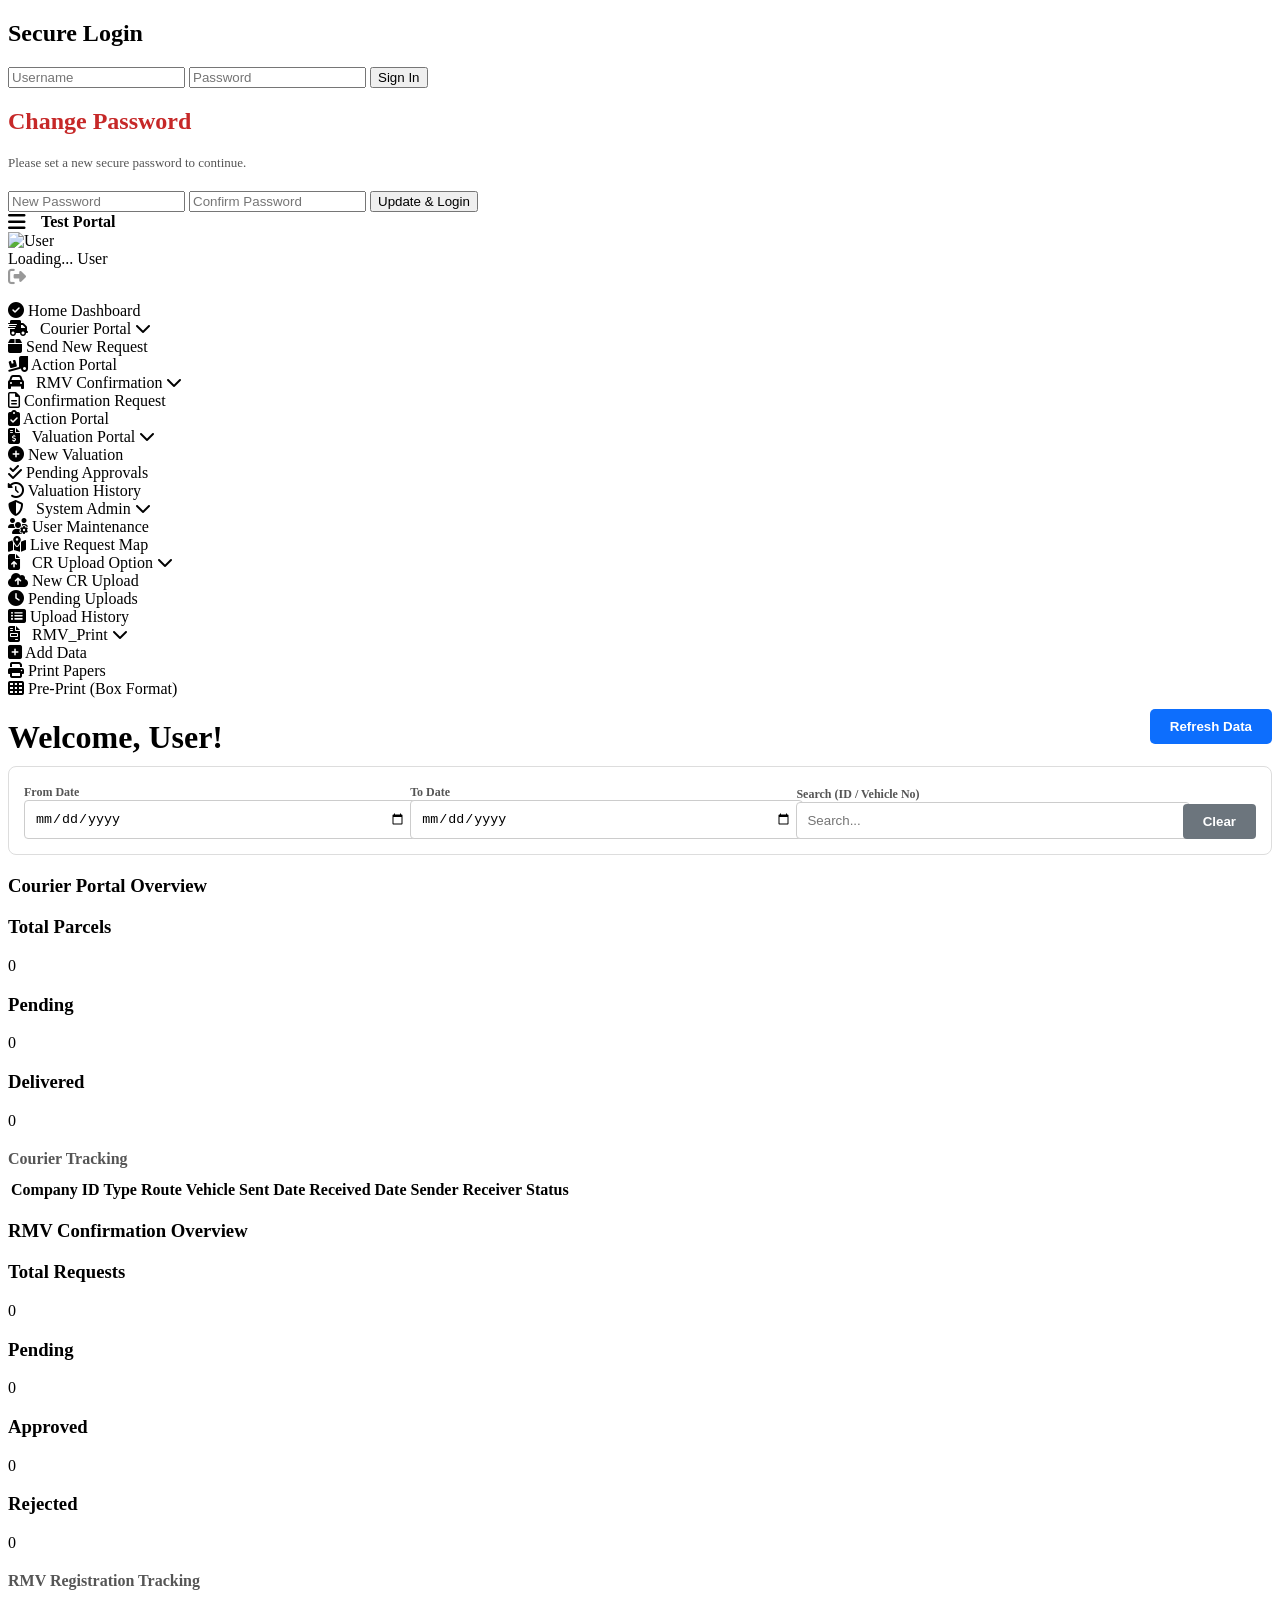
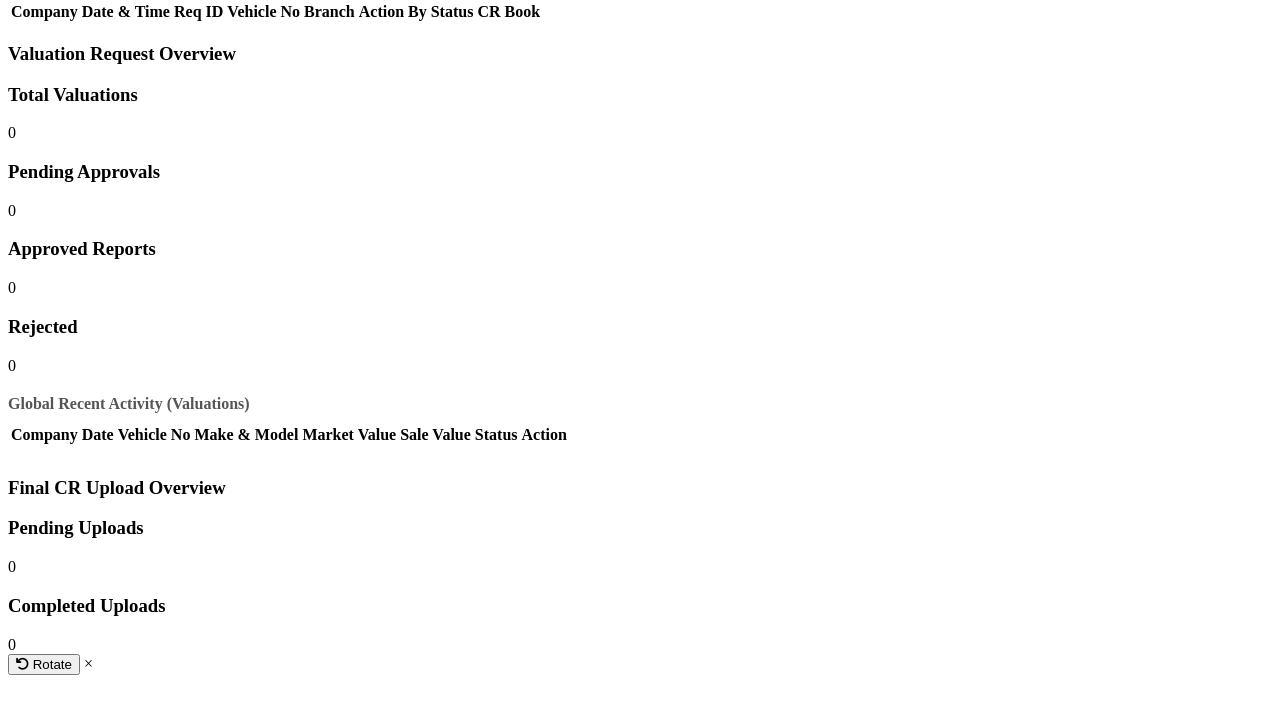
==== index.html @ 451a168e "Add files via upload review the CHTGPT" ====
<!DOCTYPE html>
<html lang="en">
<head>
  <meta charset="UTF-8">
  <title>Test_Portal_Multiple</title>
  <link href="https://fonts.googleapis.com/css2?family=Inter:wght@400;500;600;700&display=swap" rel="stylesheet">
  <link rel="stylesheet" href="https://cdnjs.cloudflare.com/ajax/libs/font-awesome/6.4.0/css/all.min.css">
  <script src="https://cdn.jsdelivr.net/npm/sweetalert2@11"></script>
  <link rel="stylesheet" href="https://unpkg.com/leaflet@1.9.4/dist/leaflet.css" />
  <script src="https://unpkg.com/leaflet@1.9.4/dist/leaflet.js"></script>
  <script src="https://unpkg.com/pdf-lib@1.17.1/dist/pdf-lib.min.js"></script>

  <link rel="stylesheet" href="css/app.css">
</head>
<body>

  <!-- LOGIN CONTAINER -->
  <div id="login-container">
    <div class="login-box" id="loginBox">
      <h2>Secure Login</h2>
      <input type="text" id="username" class="login-input" placeholder="Username" required>
      <input type="password" id="password" class="login-input" placeholder="Password" required>
      <button id="loginBtn" class="login-btn" onclick="doLogin()">Sign In</button>
    </div>

    <div class="login-box" id="changePassBox">
      <h2 style="color:#c62828;">Change Password</h2>
      <p style="font-size:13px; color:#555; margin-bottom:20px;">Please set a new secure password to continue.</p>
      <input type="password" id="newPass1" class="login-input" placeholder="New Password" required>
      <input type="password" id="newPass2" class="login-input" placeholder="Confirm Password" required>
      <button id="changePassBtn" class="login-btn" onclick="saveNewPassword()">Update & Login</button>
    </div>
  </div>

  <!-- APP CONTAINER -->
  <div id="app-container">
    <header class="top-header">
      <div class="brand" style="display: flex; align-items: center; gap: 15px; font-weight: bold;">
        <i class="fas fa-bars" onclick="toggleSidebar()" style="cursor: pointer; font-size: 20px; color: var(--accent-red-light);"></i>
        Test Portal
      </div>
      <div class="header-right">
        <div class="user-profile">
          <img src="" id="profile-img" alt="User">
          <div class="info">
            <span class="name" id="display-name">Loading...</span>
            <span id="display-role">User</span>
          </div>
        </div>
        <i class="fas fa-sign-out-alt" style="cursor:pointer; color:#999; font-size: 18px;" onclick="logout()" title="Logout"></i>
      </div>
    </header>

    <div class="main-body">
      <nav class="sidebar" id="main-sidebar">
        <div style="padding-top: 15px;"></div>
        <div class="menu-item active" data-icon="fas fa-home" onclick="switchView('dashboard', this)"><i class="fas fa-check-circle"></i> Home Dashboard</div>
        
        <div class="menu-category" onclick="toggleSubMenu('courier-submenu', this)">
          <span><i class="fas fa-shipping-fast" style="margin-right: 8px;"></i> Courier Portal</span> <i class="fas fa-chevron-down arrow"></i>
        </div>
        <div class="sub-menu" id="courier-submenu">
          <div class="menu-item" data-icon="fas fa-box" onclick="switchView('courier-new', this)"><i class="fas fa-box"></i> Send New Request</div>
          <div class="menu-item" data-icon="fas fa-truck-loading" onclick="switchView('courier-admin', this)"><i class="fas fa-truck-loading"></i> Action Portal</div>
        </div>
        
        <div class="menu-category" onclick="toggleSubMenu('rmv-submenu', this)">
          <span><i class="fas fa-car" style="margin-right: 8px;"></i> RMV Confirmation</span> <i class="fas fa-chevron-down arrow"></i>
        </div>
        <div class="sub-menu" id="rmv-submenu">
          <div class="menu-item" data-icon="far fa-file-alt" onclick="switchView('rmv-new', this)"><i class="far fa-file-alt"></i> Confirmation Request</div>
          <div class="menu-item" data-icon="fas fa-clipboard-check" onclick="switchView('rmv-admin', this)"><i class="fas fa-clipboard-check"></i> Action Portal</div>
        </div>

        <div class="menu-category" onclick="toggleSubMenu('val-submenu', this)">
          <span><i class="fas fa-file-invoice-dollar" style="margin-right: 8px;"></i> Valuation Portal</span> <i class="fas fa-chevron-down arrow"></i>
        </div>
        <div class="sub-menu" id="val-submenu">
          <div class="menu-item" data-icon="fas fa-plus-circle" onclick="switchView('val-new', this)"><i class="fas fa-plus-circle"></i> New Valuation</div>
          <div class="menu-item" data-icon="fas fa-check-double" onclick="switchView('val-admin', this)"><i class="fas fa-check-double"></i> Pending Approvals</div>
          <div class="menu-item" data-icon="fas fa-history" onclick="switchView('val-history', this)"><i class="fas fa-history"></i> Valuation History</div>
        </div>
        
        <div class="menu-category" id="admin-menu-category" onclick="toggleSubMenu('admin-submenu', this)">
        <span><i class="fas fa-shield-alt" style="margin-right: 8px;"></i> System Admin</span> <i class="fas fa-chevron-down arrow"></i>
        </div>
        <div class="sub-menu" id="admin-submenu">
          <div class="menu-item" data-icon="fas fa-users-cog" onclick="switchView('user-mgt', this)"><i class="fas fa-users-cog"></i> User Maintenance</div>
          <div class="menu-item" data-icon="fas fa-map-marked-alt" onclick="switchView('live-map', this)"><i class="fas fa-map-marked-alt"></i> Live Request Map</div>
        </div>
        
        <!-- CR UPLOAD OPTION -->
        <div class="menu-category" id="cr-menu-category" onclick="toggleSubMenu('cr-submenu', this)">
          <span><i class="fas fa-file-upload" style="margin-right: 8px;"></i> CR Upload Option</span> <i class="fas fa-chevron-down arrow"></i>
        </div>
        <div class="sub-menu" id="cr-submenu">
          <div class="menu-item" id="menu-cr-new" data-icon="fas fa-cloud-upload-alt" onclick="switchView('cr-upload-new', this)">
            <i class="fas fa-cloud-upload-alt"></i> New CR Upload
          </div>
          <div class="menu-item" id="menu-cr-pending" data-icon="fas fa-clock" onclick="switchView('cr-upload-pending', this)">
            <i class="fas fa-clock"></i> Pending Uploads
          </div>
          <div class="menu-item" id="menu-cr-history" data-icon="fas fa-list-alt" onclick="switchView('cr-upload-history', this)">
            <i class="fas fa-list-alt"></i> Upload History
          </div>
        </div>
        
        <!-- RMV PRINT OPTION -->
        <div class="menu-category" id="rmv-print-category" onclick="toggleSubMenu('rmv-print-submenu', this)">
          <span><i class="fas fa-file-invoice" style="margin-right: 8px;"></i> RMV_Print</span> <i class="fas fa-chevron-down arrow"></i>
        </div>
        <div class="sub-menu" id="rmv-print-submenu">
          <div class="menu-item" data-icon="fas fa-plus-square" onclick="window.open('rmv_print.html?tab=add', '_blank')">
            <i class="fas fa-plus-square"></i> Add Data
          </div>
          <div class="menu-item" data-icon="fas fa-print" onclick="window.open('rmv_print.html?tab=print', '_blank')">
            <i class="fas fa-print"></i> Print Papers
          </div>
          <div class="menu-item" data-icon="fas fa-th" onclick="window.open('RMV_PRE_PRINT.html', '_blank')">
            <i class="fas fa-th"></i> Pre-Print (Box Format)
          </div>
        </div>
      </nav>

      <main class="content-area">
        <datalist id="comp-list"></datalist>

        <!-- DASHBOARD SECTION -->
        <div id="view-dashboard" class="view-section">
          
          <div style="display:flex; justify-content:space-between; align-items:center; margin-bottom:10px;">
            <h1 class="welcome-text" style="margin-bottom:0;">Welcome, <span id="welcome-name">User</span>!</h1>
            <button style="background: #0d6efd; color: white; border: none; padding: 10px 20px; border-radius: 5px; cursor: pointer; font-weight: bold;" onclick="loadDashboardStats()">Refresh Data</button>
          </div>

          <div style="display:flex; gap:15px; margin-bottom:20px; align-items:flex-end; background:#fff; padding:15px; border-radius:8px; border:1px solid #ddd;">
            <div style="flex:1;">
              <label style="font-size:12px;font-weight:bold;color:#555;">From Date</label>
              <input type="date" id="dashFromDate" onchange="filterDashboardTables()" style="width:100%; padding:10px; border:1px solid #ccc; border-radius:4px; outline:none;">
            </div>
            <div style="flex:1;">
              <label style="font-size:12px;font-weight:bold;color:#555;">To Date</label>
              <input type="date" id="dashToDate" onchange="filterDashboardTables()" style="width:100%; padding:10px; border:1px solid #ccc; border-radius:4px; outline:none;">
            </div>
            <div style="flex:1;">
              <label style="font-size:12px;font-weight:bold;color:#555;">Search (ID / Vehicle No)</label>
              <input type="text" id="dashSearch" onkeyup="filterDashboardTables()" placeholder="Search..." style="width:100%; padding:10px; border:1px solid #ccc; border-radius:4px; outline:none;">
            </div>
            <div>
              <button onclick="clearDashFilters()" style="background:#6c757d; color:#fff; padding:10px 20px; border:none; border-radius:4px; cursor:pointer; font-weight:bold;">Clear</button>
            </div>
          </div>

          <div id="dash-courier-section">
            <h3 class="section-title">Courier Portal Overview</h3>
            <div class="admin-cards">
              <div class="a-card bg-blue"><h3>Total Parcels</h3><div class="a-val" id="dash-c-tot">0</div></div>
              <div class="a-card bg-yellow"><h3>Pending</h3><div class="a-val" id="dash-c-pen">0</div></div>
              <div class="a-card bg-green"><h3>Delivered</h3><div class="a-val" id="dash-c-del">0</div></div>
            </div>
            <h4 style="color:#555; margin-top:20px; margin-bottom:10px;">Courier Tracking</h4>
            <div class="table-container">
              <table id="dashMasterTable" class="blue-header">
                <thead><tr><th>Company</th><th>ID</th><th>Type</th><th>Route</th><th>Vehicle</th><th>Sent Date</th><th>Received Date</th><th>Sender</th><th>Receiver</th><th>Status</th></tr></thead>
                <tbody></tbody>
              </table>
            </div>
          </div>

          <div id="dash-rmv-section">
            <h3 class="section-title">RMV Confirmation Overview</h3>
            <div class="admin-cards">
              <div class="a-card bg-blue"><h3>Total Requests</h3><div class="a-val" id="dash-r-tot">0</div></div>
              <div class="a-card bg-yellow"><h3>Pending</h3><div class="a-val" id="dash-r-pen">0</div></div>
              <div class="a-card bg-green"><h3>Approved</h3><div class="a-val" id="dash-r-app">0</div></div>
              <div class="a-card bg-red"><h3>Rejected</h3><div class="a-val" id="dash-r-rej">0</div></div>
            </div>
            <h4 style="color:#555; margin-top:20px; margin-bottom:10px;">RMV Registration Tracking</h4>
            <div class="table-container">
              <table id="dashRmvTable" class="blue-header">
                <thead><tr><th>Company</th><th>Date & Time</th><th>Req ID</th><th>Vehicle No</th><th>Branch</th><th>Action By</th><th>Status</th><th>CR Book</th></tr></thead>
                <tbody></tbody>
              </table>
            </div>
          </div>

          <div id="dash-val-section">
            <h3 class="section-title">Valuation Request Overview</h3>
            <div class="admin-cards">
              <div class="a-card bg-blue"><h3>Total Valuations</h3><div class="a-val" id="dash-v-tot">0</div></div>
              <div class="a-card bg-yellow"><h3>Pending Approvals</h3><div class="a-val" id="dash-v-pen">0</div></div>
              <div class="a-card bg-green"><h3>Approved Reports</h3><div class="a-val" id="dash-v-app">0</div></div>
              <div class="a-card bg-red"><h3>Rejected</h3><div class="a-val" id="dash-v-rej">0</div></div>
            </div>
            <h4 style="color:#555; margin-top:20px; margin-bottom:10px;">Global Recent Activity (Valuations)</h4>
            <div class="table-container">
              <table id="dashValTable" class="blue-header">
                <thead>
                  <tr>
                  <th>Company</th>
                  <th>Date</th>
                  <th>Vehicle No</th>
                  <th>Make & Model</th>
                  <th>Market Value</th>
                  <th>Sale Value</th>
                  <th>Status</th>
                  <th>Action</th>
                  </tr>
                </thead>
                <tbody></tbody>
              </table>
            </div>
          </div>
          
          <!-- CR UPLOAD DASHBOARD SUMMARY -->
          <div id="dash-cr-section" style="margin-top: 30px;">
            <h3 class="section-title">Final CR Upload Overview</h3>
            <div class="admin-cards">
              <div class="a-card bg-yellow"><h3>Pending Uploads</h3><div class="a-val" id="dash-cru-pen">0</div></div>
              <div class="a-card bg-green"><h3>Completed Uploads</h3><div class="a-val" id="dash-cru-com">0</div></div>
            </div>
          </div>
        </div> 
        
        <!-- ============================================== -->
        <!-- USER MAINTENANCE SECTION -->
        <!-- ============================================== -->
        <div id="view-user-mgt" class="view-section" style="display: none;">
          <h2 style="color: var(--accent-red); border-bottom: 2px solid #eee; padding-bottom: 10px; margin-bottom:20px;">System Admin Overview (System Setup & User Maintenance)</h2>
          
          <div class="admin-forms-grid">
            
            <!-- 1. Create User Card -->
            <div class="user-form-card">
              <h3><i class="fas fa-user-plus"></i> Create New User</h3>
              <input type="text" id="new-user-company" list="comp-list" class="admin-input" placeholder="Select or Type Company Name" style="display:none; margin-bottom:10px;" onchange="filterBranchDropdown(this.value, 'new-user-branch')">
              <select id="new-user-branch" class="admin-input" style="margin-bottom:10px;"><option value="">-- Select Branch --</option></select>
              <select id="new-user-role" class="admin-input" style="margin-bottom:10px;">
                 <option value="User">User</option>
                 <option value="rmv branch">RMV Branch User</option>
                 <option value="rmv approval">RMV Request Approval User</option>
                 <option value="valuation admin">Valuation Admin</option>
                 <option value="super admin">Super Admin</option>
              </select>
              <input type="text" id="new-user-name" class="admin-input" placeholder="Full Name (e.g. Nimal Perera)" style="margin-bottom:10px;">
              <input type="text" id="new-user-uname" class="admin-input" placeholder="Username (Login Name)" style="margin-bottom:10px;">
              <input type="email" id="new-user-email" class="admin-input" placeholder="Email Address" style="margin-bottom:10px;">
              <button class="btn-submit" style="background:#0d6efd;" onclick="createUserAdmin()">Create User</button>
            </div>
            
            <!-- 2. Create Company / Branch Card -->
            <div class="branch-form-card">
              <h3><i class="fas fa-building"></i> Add Company / Branch</h3>
              <p style="font-size:12px; color:#666; margin-bottom:10px;">(Only System Owner can add companies/branches)</p>
              <input type="text" id="new-cb-company" list="comp-list" class="admin-input" placeholder="Select or Type Company Name" style="margin-bottom:10px;">
              <input type="text" id="new-cb-branch" class="admin-input" placeholder="Branch Name" style="margin-bottom:10px;">
              <input type="text" id="new-cb-code" class="admin-input" placeholder="Branch Code (e.g. NW, BD)" style="margin-bottom:10px;">
              <button class="btn-submit" style="background:#f39c12; color:#fff;" onclick="createCompanyBranch()">Add Branch</button>
            </div>

            <!-- 3. Reset Password Card -->
            <div class="reset-form-card">
              <h3><i class="fas fa-sync"></i> Reset User Password</h3>
              <p style="font-size:13px; color:#666; margin-bottom:15px;">Select a user to generate and email a new temporary password.</p>
              <input type="text" id="reset-uname-input" list="reset-uname" class="admin-input" placeholder="Type or Select Username...">
              <datalist id="reset-uname"></datalist>
              <button class="btn-submit" style="background:#dc3545;" onclick="resetPasswordAdmin()">Reset Password</button>
            </div>
            
            <!-- NEW: Valuation Template Settings Card -->
            <div class="template-form-card" id="template-setup-card" style="display:none;">
              <h3><i class="fas fa-file-word"></i> Valuation Template Settings</h3>
              <p style="font-size:13px; color:#666; margin-bottom:15px;">Set a unique Google Doc template URL for each company.</p>
              <input type="text" id="tpl-company" list="comp-list" class="admin-input" placeholder="Select Company Name...">
              <input type="text" id="tpl-url" class="admin-input" placeholder="Google Doc Template URL or ID">
              <button class="btn-submit" style="background:#6f42c1;" onclick="saveTemplateAdmin()">Save Template</button>
            </div>

            <!-- 4. Permissions Management Card -->
            <div class="perm-form-card">
              <h3><i class="fas fa-user-shield"></i> User Access & Permissions Management</h3>
              <p style="font-size:13px; color:#666; margin-bottom:15px;">Select a user to control their system access, viewable data, and allowed features.</p>
              
              <div style="display:flex; gap:10px;">
                 <select id="perm-company-filter" class="admin-input" style="display:none; flex:1;" onchange="filterUsersByCompany()">
                    <option value="ALL">All Companies</option>
                 </select>
                 <div style="flex:2;">
                    <input type="text" id="perm-user-search" list="perm-user-list" class="admin-input" placeholder="Type username to search..." onchange="loadUserPermDetails()" style="margin-bottom: 5px;">
                    <datalist id="perm-user-list"></datalist>
                 </div>
              </div>

              <div id="perm-details-section" style="display:none; margin-top:20px;">
                 <div style="margin-bottom: 20px; font-size: 14px;">
                    <strong>Account Status: </strong> 
                    <span id="perm-status-badge" style="background:#28a745; color:white; padding:4px 12px; border-radius:15px; font-weight:bold; font-size:12px;">Active</span>
                 </div>
                 
                 <div class="perm-grid">
                    <!-- Category A: Module Access (WITH SUB-LISTS) -->
                    <div class="perm-box" style="max-height: 480px; overflow-y: auto;">
                       <h4 style="position: sticky; top: 0; background: #f8f9fa; z-index: 10; margin-top:-5px; padding-top:5px;">Module & Feature Access</h4>
                       
                       <div style="margin-bottom: 12px;">
                           <label class="perm-label" style="font-weight:bold; color:#000;"><input type="checkbox" id="chk_dash" checked> <i class="fas fa-home" style="width:20px; color:#c62828;"></i> Home Dashboard</label>
                       </div>

                       <div style="margin-bottom: 12px;">
                           <label class="perm-label" style="font-weight:bold; color:#0d6efd;"><input type="checkbox" id="chk_courier_main" onchange="toggleSub('chk_courier_main', 'sub_courier')"> <i class="fas fa-shipping-fast" style="width:20px;"></i> Courier Portal</label>
                           <div style="margin-left: 30px; border-left: 2px solid #ddd; padding-left: 10px; display:flex; flex-direction:column; gap:4px;">
                               <label class="perm-label"><input type="checkbox" class="sub_courier" id="chk_courier_send"> Send New Request</label>
                               <label class="perm-label"><input type="checkbox" class="sub_courier" id="chk_courier_action"> Action Portal</label>
                           </div>
                       </div>

                       <div style="margin-bottom: 12px;">
                           <label class="perm-label" style="font-weight:bold; color:#0d6efd;"><input type="checkbox" id="chk_rmv_main" onchange="toggleSub('chk_rmv_main', 'sub_rmv')"> <i class="fas fa-car" style="width:20px;"></i> RMV Confirmation</label>
                           <div style="margin-left: 30px; border-left: 2px solid #ddd; padding-left: 10px; display:flex; flex-direction:column; gap:4px;">
                               <label class="perm-label"><input type="checkbox" class="sub_rmv" id="chk_rmv_req"> Confirmation Request</label>
                               <label class="perm-label"><input type="checkbox" class="sub_rmv" id="chk_rmv_action"> Action Portal</label>
                           </div>
                       </div>

                       <div style="margin-bottom: 12px;">
                           <label class="perm-label" style="font-weight:bold; color:#0d6efd;"><input type="checkbox" id="chk_val_main" onchange="toggleSub('chk_val_main', 'sub_val')"> <i class="fas fa-file-invoice-dollar" style="width:20px;"></i> Valuation Portal</label>
                           <div style="margin-left: 30px; border-left: 2px solid #ddd; padding-left: 10px; display:flex; flex-direction:column; gap:4px;">
                               <label class="perm-label"><input type="checkbox" class="sub_val" id="chk_val_new"> New Valuation</label>
                               <label class="perm-label"><input type="checkbox" class="sub_val" id="chk_val_pend"> Pending Approvals</label>
                               <label class="perm-label"><input type="checkbox" class="sub_val" id="chk_val_hist"> Valuation History</label>
                           </div>
                       </div>
                       
                       <div style="margin-bottom: 12px;">
                           <label class="perm-label" style="font-weight:bold; color:#0d6efd;"><input type="checkbox" id="chk_admin_main" onchange="toggleSub('chk_admin_main', 'sub_admin')"> <i class="fas fa-shield-alt" style="width:20px;"></i> System Admin</label>
                           <div style="margin-left: 30px; border-left: 2px solid #ddd; padding-left: 10px; display:flex; flex-direction:column; gap:4px;">
                               <label class="perm-label"><input type="checkbox" class="sub_admin" id="chk_admin_user"> User Maintenance</label>
                               <label class="perm-label"><input type="checkbox" class="sub_admin" id="chk_admin_map"> Live Request Map</label>
                           </div>
                       </div>

                       <div style="margin-bottom: 12px;">
                           <label class="perm-label" style="font-weight:bold; color:#0d6efd;"><input type="checkbox" id="chk_cr_main" onchange="toggleSub('chk_cr_main', 'sub_cr')"> <i class="fas fa-file-upload" style="width:20px;"></i> CR Upload Option</label>
                           <div style="margin-left: 30px; border-left: 2px solid #ddd; padding-left: 10px; display:flex; flex-direction:column; gap:4px;">
                               <label class="perm-label"><input type="checkbox" class="sub_cr" id="chk_cr_new"> New CR Upload</label>
                               <label class="perm-label"><input type="checkbox" class="sub_cr" id="chk_cr_pend"> Pending Uploads</label>
                               <label class="perm-label"><input type="checkbox" class="sub_cr" id="chk_cr_hist"> Upload History</label>
                           </div>
                       </div>

                       <div style="margin-bottom: 12px;">
                           <label class="perm-label" style="font-weight:bold; color:#0d6efd;"><input type="checkbox" id="chk_print_main" onchange="toggleSub('chk_print_main', 'sub_print')"> <i class="fas fa-file-invoice" style="width:20px;"></i> RMV_Print</label>
                           <div style="margin-left: 30px; border-left: 2px solid #ddd; padding-left: 10px; display:flex; flex-direction:column; gap:4px;">
                               <label class="perm-label"><input type="checkbox" class="sub_print" id="chk_print_add"> Add Data</label>
                               <label class="perm-label"><input type="checkbox" class="sub_print" id="chk_print_paper"> Print Papers</label>
                               <label class="perm-label"><input type="checkbox" class="sub_print" id="chk_print_box"> Pre-Print (Box Format)</label>
                           </div>
                       </div>

                    </div>
                    
                    <div class="perm-box">
                       <h4>Data Visibility Scope</h4>
                       <label class="perm-label"><input type="radio" name="data_scope" value="OWN" onchange="toggleBranchSelect()" checked> Own/Current Branch Only</label>
                       <label class="perm-label"><input type="radio" name="data_scope" value="SELECTED" onchange="toggleBranchSelect()"> Selected Branches</label>
                       <label class="perm-label"><input type="radio" name="data_scope" value="ALL" onchange="toggleBranchSelect()"> All Branches (Global View - Same Company)</label>
                       <label class="perm-label" id="lbl_scope_all_companies"><input type="radio" name="data_scope" value="ALL_COMPANIES" onchange="toggleBranchSelect()"> All Companies & Branches (System Admin)</label>
                       
                       <div id="selected-branches-div" style="display:none; margin-top:10px; background:#fff; padding:10px; border:1px solid #ccc; border-radius:4px;">
                          <label style="font-size:12px; font-weight:bold; margin-bottom:5px; display:block;">Select Allowed Branches:</label>
                          <select id="perm-branch-select" multiple class="admin-input" style="height:100px; margin-bottom:5px;"></select>
                          <small style="color:#777; font-size:11px;">Hold <b>Ctrl</b> (Windows) or <b>Cmd</b> (Mac) to select multiple.</small>
                       </div>
                    </div>
                 </div>

                 <!-- Action Buttons -->
                 <div style="margin-top:20px; display:flex; gap:15px;">
                    <button onclick="saveUserPermissions()" style="flex:2; background:#17a2b8; color:white; padding:12px; border:none; border-radius:5px; font-weight:bold; cursor:pointer; font-size: 15px;"><i class="fas fa-save"></i> Update Roles & Permissions</button>
                    <button id="btn-revoke-grant" onclick="toggleAccountStatus()" style="flex:1; background:#dc3545; color:white; padding:12px; border:none; border-radius:5px; font-weight:bold; cursor:pointer; font-size: 15px;"><i class="fas fa-ban"></i> Revoke Access</button>
                 </div>
              </div>

            </div>
          </div>
        </div>

        <div id="view-courier-new" class="view-section" style="display: none;">
          <h2 style="color: var(--accent-red); border-bottom: 2px solid #eee; padding-bottom: 10px;">Send New Courier</h2>
          <div class="form-box">
            <label>Package ID</label> <input type="text" id="p_id" readonly style="background-color: #e9ecef; font-weight: bold;">
            <label>Package Type</label> <select id="p_type"><option>Document</option><option>Parcel</option></select>
            <label>Target Branch</label> <select id="target_branch"><option value="">-- Select --</option></select>
            <label>Vehicle/Route</label> <input type="text" id="p_vehicle">
            <label>Remarks</label> <textarea id="p_remarks" rows="2"></textarea>
            <button class="btn-submit" id="sendBtn" onclick="saveCourierData()">Dispatch Package</button>
          </div>
        </div>

        <div id="view-courier-admin" class="view-section" style="display: none;">
          <h2 style="color: var(--accent-red); border-bottom: 2px solid #eee; padding-bottom: 10px;">Courier Action Portal</h2>
          <button onclick="loadCourierData()" style="padding: 10px 20px; background: #1a73e8; color: white; border: none; border-radius: 5px; cursor: pointer; font-weight: bold; margin-bottom:15px;">Refresh List</button>
          
          <div style="display:flex; gap:15px; margin-bottom:20px; align-items:flex-end; background:#fff; padding:15px; border-radius:8px; border:1px solid #ddd;">
            <div style="flex:1;">
              <label style="font-size:12px;font-weight:bold;color:#555;">From Date</label>
              <input type="date" id="courierFromDate" onchange="filterCourierTable()" style="width:100%; padding:10px; border:1px solid #ccc; border-radius:4px; outline:none;">
            </div>
            <div style="flex:1;">
              <label style="font-size:12px;font-weight:bold;color:#555;">To Date</label>
              <input type="date" id="courierToDate" onchange="filterCourierTable()" style="width:100%; padding:10px; border:1px solid #ccc; border-radius:4px; outline:none;">
            </div>
            <div style="flex:1;">
              <label style="font-size:12px;font-weight:bold;color:#555;">Search</label>
              <input type="text" id="courierSearch" onkeyup="filterCourierTable()" placeholder="Search ID or Vehicle..." style="width:100%; padding:10px; border:1px solid #ccc; border-radius:4px; outline:none;">
            </div>
            <div style="flex:1;">
              <label style="font-size:12px;font-weight:bold;color:#555;">Status</label>
              <select id="courierStatusFilter" onchange="filterCourierTable()" style="width:100%; padding:10px; border:1px solid #ccc; border-radius:4px; outline:none;">
                  <option value="">All Statuses</option>
                  <option selected>Pending</option>
                  <option>Delivered</option>
              </select>
              </select>
            </div>
            <div>
              <button onclick="clearCourierFilters()" style="background:#6c757d; color:#fff; padding:10px 20px; border:none; border-radius:4px; cursor:pointer; font-weight:bold;">Clear</button>
            </div>
          </div>

          <div class="table-container">
            <table id="parcelTable" class="blue-header">
              <thead>
                <tr>
                  <th>Company</th>
                  <th>Date</th>
                  <th>ID</th>
                  <th>Type</th>
                  <th>Route (From ➔ To)</th>
                  <th>Vehicle / Remarks</th>
                  <th>Status</th>
                  <th>Action</th>
                </tr>
              </thead>
              <tbody></tbody>
            </table>
          </div>
        </div>

        <div id="view-rmv-new" class="view-section" style="display: none;">
          <div style="background: #fff; padding: 30px; border-radius: 8px; border: 1px solid #800000; border-top: 5px solid #800000; max-width: 650px; margin: 20px auto;">
            <h2 style="color: #800000; text-align: center; margin-bottom: 25px;">RMV CONFIRMATION Request</h2>
            <form id="rmvForm">
              <label style="font-weight:bold; display:block; margin-bottom:5px;">Vehicle Number (වාහන අංකය)</label>
              <input type="text" name="vehicleNo" placeholder="EX: WP CAB-1234" style="width:100%; padding:12px; margin-bottom:20px; border:1px solid #ccc; border-radius:4px; outline:none;" required>
              <label style="font-weight:bold; display:block; margin-bottom:5px;">CR Book Upload (පොතේ පිටපත)</label>
              <input type="file" name="rmv_cr_file" accept=".pdf,image/*" style="width:100%; padding:10px; margin-bottom:25px; border:1px solid #ccc; border-radius:4px; background:#f9f9f9; outline:none;" required>
              <button type="submit" id="rmvSubmitBtn" style="width:100%; padding:15px; background:#800000; color:#fff; border:none; border-radius:5px; font-size:16px; font-weight:bold; cursor:pointer;">Submit Request & Capture Location 📍</button>
            </form>
          </div>
        </div>

        <div id="view-rmv-admin" class="view-section" style="display: none;">
          <div style="display:flex; justify-content:space-between; background:#800000; color:white; padding:15px; border-radius:5px 5px 0 0;">
            <h2 style="margin:0; font-size: 18px;">RMV - Admin Panel</h2>
            <span style="background:#ffc107; color:black; padding:5px 15px; border-radius:4px; font-weight:bold; font-size:14px;">Administrator</span>
          </div>
          <div style="background:#fff; padding:20px; border:1px solid #ddd; border-top:none;">
             <h3 style="color:#800000; margin-bottom:20px;">All Registration Requests</h3>
             <div style="display:flex; gap:15px; margin-bottom:20px; align-items:flex-end;">
               <div style="flex:1;"><label style="font-size:12px;font-weight:bold;color:#555;">Search</label><input type="text" id="rmvSearch" onkeyup="filterRmvTable()" placeholder="Search ID or Vehicle..." style="width:100%; padding:10px; border:1px solid #ccc; border-radius:4px; outline:none;"></div>
               <div style="flex:1;"><label style="font-size:12px;font-weight:bold;color:#555;">Status</label>
                 <select id="rmvStatusFilter" onchange="filterRmvTable()" style="width:100%; padding:10px; border:1px solid #ccc; border-radius:4px; outline:none;">
                <option value="">All Statuses</option>
                <option selected>Pending</option>
                <option>Approved</option>
                <option>Rejected</option>
                </select>
               </div>
               <div style="flex:1;"><label style="font-size:12px;font-weight:bold;color:#555;">From Date</label><input type="date" id="rmvFromDate" onchange="filterRmvTable()" style="width:100%; padding:10px; border:1px solid #ccc; border-radius:4px; outline:none;"></div>
               <div style="flex:1;"><label style="font-size:12px;font-weight:bold;color:#555;">To Date</label><input type="date" id="rmvToDate" onchange="filterRmvTable()" style="width:100%; padding:10px; border:1px solid #ccc; border-radius:4px; outline:none;"></div>
               <div><button onclick="clearRmvFilters()" style="background:#6c757d; color:#fff; padding:10px 20px; border:none; border-radius:4px; cursor:pointer;">Clear</button></div>
             </div>
             <div style="border: 2px solid #800000; border-radius: 5px; overflow: hidden;">
               <table id="rmvTable" style="width:100%; border-collapse:collapse; text-align:center; font-size:14px;">
                 <thead style="background:#2d2d2d; color:#fff;"><tr><th>Company</th><th style="padding:15px;">Date & Time</th><th>Request ID</th><th>Vehicle No</th><th>Branch</th><th>Action By</th><th>Status</th><th>Action</th></tr></thead>
                 <tbody></tbody>
               </table>
             </div>
          </div>
        </div>

        <div id="view-val-new" class="view-section" style="display: none;">
          <div class="form-box" style="max-width: 900px;">
            <h2 style="text-align:center; border-bottom: 3px solid #28a745; padding-bottom: 10px;">New Valuation Request</h2>
            <div style="background: #e1f5fe; border: 2px solid #3498db; padding: 15px; border-radius: 8px; margin-bottom: 25px; display: flex; justify-content: space-between; align-items: center;">
              <div><h4 style="margin: 0; color: #2980b9;">✨ AI Auto-Fill Assistant</h4><p style="margin: 5px 0 0 0; font-size: 13px; color: #34495e;">Upload the <strong>CR Copy</strong> below, then click Auto-Fill.</p></div>
              <button type="button" onclick="extractCRData()" id="ocrBtn" style="background:#3498db; color:white; border:none; padding:10px 15px; border-radius:5px; cursor:pointer; font-weight:bold;">🔍 Auto-Fill</button>
            </div>
            <form id="vForm">
              <h3 style="color:#28a745; border-left:4px solid #28a745; padding-left:10px;">1. Vehicle Details</h3>
              <div style="display:grid; grid-template-columns:1fr 1fr; gap:15px;">
                <div style="grid-column: span 2;"><label>Vehicle Number</label><input type="text" name="vehicleNo" required></div>
                <div><label>Vehicle Type</label><select id="vType" name="vType" onchange="updateMake();" required><option value="">Loading...</option></select></div>
                <div><label>Make</label><select id="make" name="make" onchange="updateModel();" required disabled></select></div>
                <div><label>Model</label><select id="model" name="model" required disabled></select></div>
                <div><label>YOM</label><input type="number" name="yom" id="form-yom" required></div>
                <div><label>Chassis Number</label><input type="text" name="chassisNo" id="form-chassis" required></div>
                <div><label>Engine Number</label><input type="text" name="engineNo" id="form-engine" required></div>
                <div><label>Color</label><input type="text" name="color" required></div>
                <div><label>Engine CC</label><input type="number" name="engCc" required></div>
                <div><label>Fuel Type</label><select name="fuelType"><option>Petrol</option><option>Diesel</option><option>Hybrid</option><option>Electric</option></select></div>
                <div><label>Req. Amount (LKR)</label><input type="number" name="reqAmount" required></div>
              </div>
              <h3 style="color:#28a745; border-left:4px solid #28a745; padding-left:10px; margin-top:20px;">2. Inspection Photos</h3>
              <div class="photo-grid">
                <div class="photo-box"><span class="clear-btn" onclick="clearImage(this)">×</span><label>Front View *</label><input type="file" name="img_front" accept="image/*,application/pdf" onchange="previewImage(this)" required></div>
                <div class="photo-box"><span class="clear-btn" onclick="clearImage(this)">×</span><label>Back View *</label><input type="file" name="img_back" accept="image/*,application/pdf" onchange="previewImage(this)" required></div>
                <div class="photo-box"><span class="clear-btn" onclick="clearImage(this)">×</span><label>CR Copy *</label><input type="file" name="img_cr" id="cr_file_input" accept="image/*,application/pdf" onchange="previewImage(this)" required></div>
                <div class="photo-box"><span class="clear-btn" onclick="clearImage(this)">×</span><label>Chassis Plate *</label><input type="file" name="img_chassis" accept="image/*,application/pdf" onchange="previewImage(this)" required></div>
                <div class="photo-box"><span class="clear-btn" onclick="clearImage(this)">×</span><label>Engine Bay *</label><input type="file" name="img_engine" accept="image/*,application/pdf" onchange="previewImage(this)" required></div>
                <div class="photo-box"><span class="clear-btn" onclick="clearImage(this)">×</span><label>Meter *</label><input type="file" name="img_meter" accept="image/*,application/pdf" onchange="previewImage(this)" required></div>
                <div class="photo-box"><span class="clear-btn" onclick="clearImage(this)">×</span><label>Inspection Sheet *</label><input type="file" name="img_sheet" accept="image/*,application/pdf" onchange="previewImage(this)" required></div>
                <div class="photo-box"><span class="clear-btn" onclick="clearImage(this)">×</span><label>Office View*</label><input type="file" name="img_inside" accept="image/*,application/pdf" onchange="previewImage(this)" required></div>
                <div class="photo-box"><span class="clear-btn" onclick="clearImage(this)">×</span><label>Tyre Condition</label><input type="file" name="img_tyre" accept="image/*,application/pdf" onchange="previewImage(this)"></div>
                <div class="photo-box"><span class="clear-btn" onclick="clearImage(this)">×</span><label>Customer View*</label><input type="file" name="img_customer" accept="image/*,application/pdf" onchange="previewImage(this)" required></div>
              </div>
              <button type="submit" id="valSubmitBtn" class="btn-submit">Submit Valuation Request</button>
            </form>
          </div>
        </div>

        <div id="view-val-admin" class="view-section" style="display: none;">
          <h2 style="color: var(--accent-red); border-bottom: 2px solid #eee; padding-bottom: 10px;">Pending Valuation Approvals</h2>
          <div id="admin-req-list">Loading...</div>
        </div>

        <div id="view-val-history" class="view-section" style="display: none;">
          <h2 style="color: var(--accent-red); border-bottom: 2px solid #eee; padding-bottom: 10px;">Valuation History & Reports</h2>
          
          <div style="display:flex; gap:15px; margin-bottom:20px; align-items:flex-end; background:#fff; padding:15px; border-radius:8px; border:1px solid #ddd;">
            <div style="flex:1;">
              <label style="font-size:12px;font-weight:bold;color:#555;">From Date</label>
              <input type="date" id="valFromDate" onchange="filterValHistoryTable()" style="width:100%; padding:10px; border:1px solid #ccc; border-radius:4px; outline:none;">
            </div>
            <div style="flex:1;">
              <label style="font-size:12px;font-weight:bold;color:#555;">To Date</label>
              <input type="date" id="valToDate" onchange="filterValHistoryTable()" style="width:100%; padding:10px; border:1px solid #ccc; border-radius:4px; outline:none;">
            </div>
            <div style="flex:1;">
              <label style="font-size:12px;font-weight:bold;color:#555;">Search (Vehicle No)</label>
              <input type="text" id="valSearch" onkeyup="filterValHistoryTable()" placeholder="Search Vehicle..." style="width:100%; padding:10px; border:1px solid #ccc; border-radius:4px; outline:none;">
            </div>
            <div>
              <button onclick="clearValFilters()" style="background:#6c757d; color:#fff; padding:10px 20px; border:none; border-radius:4px; cursor:pointer; font-weight:bold;">Clear</button>
            </div>
          </div>

          <div class="table-container">
            <table id="valHistoryTable" class="blue-header">
              <thead><tr><th>Company</th><th>Date</th><th>Req By & Branch</th><th>Vehicle No</th><th>Make & Model</th><th>Status</th><th>Action</th></tr></thead>
              <tbody id="valHistoryBody"><tr><td colspan="7" style="text-align:center;">Loading...</td></tr></tbody>
            </table>
          </div>
        </div>

        <div id="view-live-map" class="view-section" style="display: none;">
          <div style="display:flex; justify-content:space-between; background:#800000; color:white; padding:15px; border-radius:5px 5px 0 0;">
            <h2 style="margin:0; font-size: 18px;">Live GPS Tracking Map 📍</h2>
          </div>
          <div style="background:#fff; padding:20px; border:1px solid #ddd; border-top:none; border-radius:0 0 5px 5px;">
             <div id="map" style="width: 100%; height: 65vh; border-radius: 8px; border: 2px solid #ccc; z-index: 1;"></div>
          </div>
        </div>
        
        <!-- CR UPLOAD VIEWS -->
        <div id="view-cr-upload-new" class="view-section" style="display: none;">
          <div class="form-box" style="max-width: 800px; margin: 0 auto;">
            <h2 style="color: var(--accent-red); border-bottom: 2px solid #eee; padding-bottom: 10px; margin-bottom: 20px;">
              <i class="fas fa-cloud-upload-alt"></i> Upload Final CR (Approved Valuations)
            </h2>
            
            <label style="color: #0d6efd;">🔍 Search by Vehicle Number or Reference No</label>
            <input type="text" id="cr_search_input" list="pending_cr_list" class="admin-input" placeholder="Type Vehicle No... (e.g., WP CAB-1234)" onchange="loadCRDetails()">
            <datalist id="pending_cr_list"></datalist>

            <!-- Details Section -->
            <div id="cr_details_box" style="display:none; background:#f8f9fa; border:1px solid #ddd; border-radius:8px; padding:20px; margin-bottom:20px;">
              <h4 style="margin-top:0; color:#333; margin-bottom:15px; border-bottom:1px solid #ccc; padding-bottom:5px;">Valuation Details</h4>
              <div style="display:grid; grid-template-columns:1fr 1fr; gap:15px;">
                <div><label>Reference No:</label> <strong id="lbl_cr_ref" style="color:#c62828;"></strong></div>
                <div><label>Vehicle No:</label> <strong id="lbl_cr_veh"></strong></div>
                <div><label>Make & Model:</label> <strong id="lbl_cr_make"></strong></div>
                <div><label>Approved Date:</label> <strong id="lbl_cr_appdate"></strong></div>
                <div><label>Request Branch:</label> <strong id="lbl_cr_branch"></strong></div>
                <div><label>Request User:</label> <strong id="lbl_cr_user"></strong></div>
              </div>
              <input type="hidden" id="cr_row_index">
            </div>

            <!-- Upload Section -->
            <div id="cr_upload_section" style="display:none;">
              <label>Upload Final CR Document (PDF or Image) *</label>
              <input type="file" id="final_cr_file" accept=".pdf, image/*" class="admin-input">
              <button class="btn-submit" id="crSubmitBtn" onclick="submitFinalCR()">Upload & Save CR</button>
            </div>
          </div>
        </div>

        <div id="view-cr-upload-pending" class="view-section" style="display: none;">
          <h2 style="color: var(--accent-red); border-bottom: 2px solid #eee; padding-bottom: 10px;">Pending CR Uploads</h2>
          <button onclick="loadPendingCRTable()" style="padding: 8px 15px; background: #f39c12; color: white; border: none; border-radius: 5px; cursor: pointer; font-weight: bold; margin-bottom:15px;">Refresh List</button>
          
          <div class="table-container">
            <table id="crPendingTable" class="blue-header">
              <thead><tr><th>Company</th><th>Valuation Date</th><th>Vehicle No</th><th>Branch</th><th>Request User</th><th>Days in Pending</th></tr></thead>
              <tbody></tbody>
            </table>
          </div>
        </div>

        <div id="view-cr-upload-history" class="view-section" style="display: none;">
          <h2 style="color: var(--accent-red); border-bottom: 2px solid #eee; padding-bottom: 10px;">CR Upload History & Summary</h2>
          <button onclick="loadCRHistory()" style="padding: 8px 15px; background: #0d6efd; color: white; border: none; border-radius: 5px; cursor: pointer; font-weight: bold; margin-bottom:15px;">Refresh Report</button>
          
          <div class="table-container">
            <table id="crHistoryTable" class="blue-header">
              <thead><tr><th>Company</th><th>Uploaded Date</th><th>Ref No</th><th>Vehicle No</th><th>Make & Model</th><th>Uploaded By</th><th>CR Document</th></tr></thead>
              <tbody></tbody>
            </table>
          </div>
        </div>
      </main>
    </div>
  </div>

  <!-- IMAGE ZOOM MODAL -->
  <div id="imgModal" class="modal">
    <button class="rotate-btn" onclick="rotateImage(event)"><i class="fas fa-undo"></i> Rotate</button>
    <span class="close-btn" onclick="closeModal()">×</span>
    <div class="modal-content-container" id="modalContainer"><img class="modal-content" id="fullImage"></div>
  </div>

  <!-- VALUATION DETAILS MODAL -->
  <div id="val-view-modal" style="display:none; position:fixed; top:0; left:0; width:100%; height:100%; background:rgba(0,0,0,0.85); z-index:9000; overflow-y:auto;">
    <div style="width:90%; max-width:800px; margin:5vh auto; background:#fff; border-radius:8px; overflow:hidden; box-shadow: 0 10px 30px rgba(0,0,0,0.5);">
      <div style="padding:15px 20px; border-bottom:1px solid #eee; display:flex; justify-content:space-between; align-items:center;">
        <h2 style="margin:0; font-size:20px; color:#2c3e50;"><i class="fas fa-clipboard-list" style="color:#e74c3c; margin-right:8px;"></i> Valuation Details</h2>
        <span onclick="document.getElementById('val-view-modal').style.display='none'" style="font-size:28px; cursor:pointer; color:#95a5a6; line-height:20px;">&times;</span>
      </div>
      <div style="padding:20px;">
        <div style="display:grid; grid-template-columns:1fr 1fr; gap:20px; margin-bottom:20px;">
          <div style="background:#f8f9fa; padding:15px; border-radius:8px; border:1px solid #eee;">
            <p style="margin-bottom:10px; font-size:15px;"><strong>Vehicle No:</strong> <span id="v_mod_veh" style="color:#e74c3c; font-weight:bold;"></span></p>
            <p style="margin-bottom:10px; font-size:15px;"><strong>Make & Model:</strong> <span id="v_mod_make"></span></p>
            <p style="margin-bottom:10px; font-size:15px;"><strong>YOM:</strong> <span id="v_mod_yom"></span></p>
            <p style="margin-bottom:10px; font-size:15px;"><strong>Chassis:</strong> <span id="v_mod_chassis"></span></p>
            <p style="margin-bottom:0; font-size:15px;"><strong>Engine:</strong> <span id="v_mod_engine"></span></p>
          </div>
          <div style="background:#f8f9fa; padding:15px; border-radius:8px; border:1px solid #eee;">
            <p style="margin-bottom:10px; font-size:15px;"><strong>Req. Amount:</strong> <span id="v_mod_req"></span></p>
            <p style="margin-bottom:10px; font-size:15px;"><strong>Market Value:</strong> <span id="v_mod_mval" style="color:#27ae60; font-weight:bold;"></span></p>
            <p style="margin-bottom:10px; font-size:15px;"><strong>Sale Value:</strong> <span id="v_mod_sval" style="color:#2980b9; font-weight:bold;"></span></p>
            <p style="margin-bottom:10px; font-size:15px;"><strong>Status:</strong> <span id="v_mod_status"></span></p>
            <p style="margin-bottom:0; font-size:15px;"><strong>Remarks:</strong> <span id="v_mod_rem"></span></p>
          </div>
        </div>
        <h3 style="margin-bottom:5px; color:#2c3e50; font-size:16px;"><i class="fas fa-camera"></i> Attached Photos</h3>
        <p style="font-size:12px; color:#7f8c8d; margin-bottom:15px;">(Click on any image to zoom and rotate)</p>
        <div id="v_mod_photos" style="display:grid; grid-template-columns:repeat(auto-fill, minmax(220px, 1fr)); gap:15px;">
        </div>
      </div>
    </div>
  </div>

  <!-- RMV APPROVAL MODAL -->
  <div id="rmv-approval-modal" style="display:none; position:fixed; top:0; left:0; width:100%; height:100%; background:rgba(0,0,0,0.85); z-index:10000;">
    <div style="width:95%; height:95%; margin:1% auto; background:#fff; display:flex; flex-direction:column; border-radius:8px; overflow:hidden; box-shadow: 0 10px 30px rgba(0,0,0,0.5);">
      <div style="background:#800000; color:#fff; padding:15px 20px; display:flex; justify-content:space-between; align-items:center;">
        <h2 style="margin:0; font-size:18px;">Request Verification</h2>
        <button onclick="document.getElementById('rmv-approval-modal').style.display='none'" style="background:#6c757d; color:#fff; border:none; padding:8px 15px; border-radius:4px; cursor:pointer;">Back to Dashboard</button>
      </div>
      <div style="display:flex; flex:1; overflow:hidden;">
        <div style="width:300px; padding:20px; border-right:1px solid #ddd; background:#f9f9f9; display:flex; flex-direction:column;">
          <h4 style="margin-bottom:20px; border-bottom:1px solid #ccc; padding-bottom:10px; color:#444;">Details</h4>
          <p style="margin-bottom:15px; font-size:15px;"><strong>Req ID:</strong> <span id="mod_id" style="color:#0d6efd;"></span></p>
          <p style="margin-bottom:15px; font-size:15px;"><strong>Vehicle:</strong> <span id="mod_veh" style="background:#2d2d2d; color:#fff; padding:5px 10px; border-radius:4px; font-weight:bold;"></span></p>
          <p style="margin-bottom:15px; font-size:15px;"><strong>Status:</strong> <span id="mod_status" style="padding:5px 10px; border-radius:4px; font-weight:bold;"></span></p>
          <p style="margin-bottom:15px; font-size:14px; color:#555;"><strong>Action By:</strong> <span id="mod_action_by">-</span></p>
          <div id="mod_action_btns" style="margin-top:auto;">
            <button onclick="processRmvApproval('Approved')" style="width:100%; padding:15px; background:#198754; color:#fff; border:none; border-radius:4px; margin-bottom:10px; cursor:pointer; font-weight:bold; font-size:15px;">Approve</button>
            <button onclick="processRmvApproval('Rejected')" style="width:100%; padding:15px; background:#dc3545; color:#fff; border:none; border-radius:4px; margin-bottom:10px; cursor:pointer; font-weight:bold; font-size:15px;">Reject</button>
          </div>
        </div>
        <div style="flex:1; padding:0; display:flex; flex-direction:column; background:#111; position:relative; overflow:hidden;">
           <div id="img_container" style="flex:1; width:100%; height:100%; position:relative; display:flex; justify-content:center; align-items:center; overflow:hidden;">
             <iframe id="mod_frame" style="width:100%; height:100%; border:none; display:none; background:#fff;"></iframe>
             <img id="mod_img" onerror="handleImgError(this)" style="max-width:100%; max-height:100%; object-fit:contain; transition: transform 0.1s; display:none; cursor:grab;" >
           </div>
           <div id="zoomRotateControls" style="position:absolute; top:20px; right:20px; display:flex; gap:10px; z-index:100;">
             <button onclick="rotateRmvImg()" style="background:#ffc107; color:#000; padding:8px 15px; border:none; border-radius:4px; cursor:pointer; font-weight:bold; display:flex; align-items:center; gap:5px;"><i class="fas fa-undo"></i> Rotate</button>
             <button onclick="zoomRmvImg()" style="background:rgba(255,255,255,0.8); color:#000; padding:8px 15px; border:1px solid #ccc; border-radius:4px; cursor:pointer; font-weight:bold; display:flex; align-items:center; gap:5px;"><i class="fas fa-search-plus"></i> Zoom In</button>
             <button onclick="resetRmvImg()" style="background:rgba(255,255,255,0.8); color:#000; padding:8px 15px; border:1px solid #ccc; border-radius:4px; cursor:pointer; font-weight:bold; display:flex; align-items:center; gap:5px;"><i class="fas fa-sync"></i> Reset</button>
           </div>
        </div>
      </div>
    </div>
  </div>

  
<script src="js/core/session.js"></script>
<script src="js/core/api.js"></script>
<script src="js/core/ui.js"></script>
<script src="js/app.js"></script>
</body>
</html>
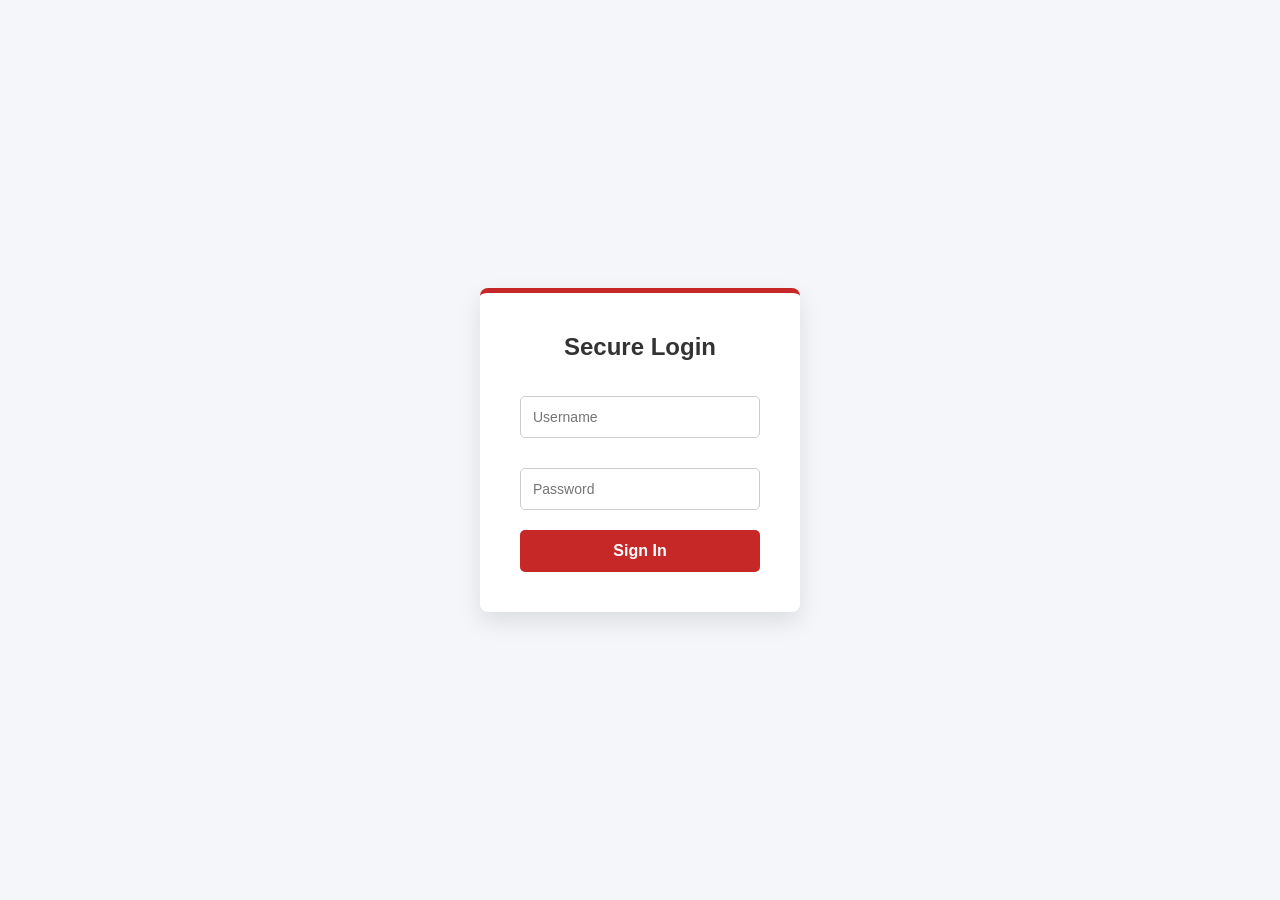
==== commit 27dfbd94: "Update index.html" ====
--- a/index.html
+++ b/index.html
@@ -10,7 +10,7 @@
   <script src="https://unpkg.com/leaflet@1.9.4/dist/leaflet.js"></script>
   <script src="https://unpkg.com/pdf-lib@1.17.1/dist/pdf-lib.min.js"></script>
 
-  <link rel="stylesheet" href="css/app.css">
+  <link rel="stylesheet" href="app.css">
 </head>
 <body>
 
--- a/app.css
+++ b/app.css
@@ -0,0 +1,100 @@
+:root { --bg-dark:#121212; --sidebar-dark:#1a1a1a; --accent-red:#c62828; --accent-red-light:#e53935; --text-light:#ffffff; --text-muted:#9e9e9e; --bg-light:#f5f6fa; --card-bg:#ffffff; --border-color:#e0e0e0; }
+    * { margin:0; padding:0; box-sizing:border-box; font-family:'Inter',sans-serif; }
+    body { background-color:var(--bg-light); color:#333; overflow:hidden; }
+    
+    #login-container { display: flex; justify-content: center; align-items: center; height: 100vh; background: #f5f6fa; }
+    .login-box { background: white; padding: 40px; border-radius: 8px; box-shadow: 0 10px 25px rgba(0,0,0,0.1); width: 320px; text-align: center; border-top: 5px solid #c62828; }
+    .login-box h2 { color: #333; margin-top: 0; margin-bottom: 25px; }
+    .login-input { width: 100%; padding: 12px; margin: 10px 0 20px 0; border: 1px solid #ccc; border-radius: 5px; box-sizing: border-box; font-size: 14px; outline: none; }
+    .login-input:focus { border-color: #c62828; }
+    .login-btn { width: 100%; padding: 12px; background: #c62828; color: white; border: none; border-radius: 5px; cursor: pointer; font-weight: bold; font-size: 16px; transition: 0.3s; }
+    .login-btn:hover { background: #b71c1c; }
+    #changePassBox { display: none; }
+
+    #app-container { display:none; height:100vh; flex-direction:column; }
+    .top-header { background-color:var(--bg-dark); color:var(--text-light); height:60px; display:flex; justify-content:space-between; align-items:center; padding:0 20px; border-bottom:1px solid #333; }
+    .header-right { display:flex; align-items:center; gap:20px; }
+    .user-profile { display:flex; align-items:center; gap:10px; }
+    .user-profile img { width:35px; height:35px; border-radius:50%; border:2px solid #555; background:#fff; }
+    .user-profile .info { display:flex; flex-direction:column; font-size:12px; }
+    .user-profile .info .name { color:var(--accent-red-light); font-weight:600; font-size:14px; }
+    .main-body { display:flex; flex:1; overflow:hidden; }
+    .sidebar { width:260px; background-color:var(--sidebar-dark); color:var(--text-light); overflow-y:auto; transition:width 0.3s ease; }
+    .sidebar.closed { width:0; overflow:hidden; }
+    .menu-category { font-size:13px; font-weight:600; color:#aaa; padding:15px 20px; border-top:1px solid #333; text-transform:uppercase; letter-spacing:1px; cursor:pointer; display:flex; justify-content:space-between; align-items:center; transition:0.3s; }
+    .menu-category:hover { color:#fff; background:rgba(255,255,255,0.05); }
+    .sub-menu { display:none; background:#111; }
+    .sub-menu.open { display:block; }
+    .sub-menu .menu-item { padding-left:35px; font-size:14px; }
+    .menu-item { padding:12px 20px; display:flex; align-items:center; gap:12px; color:var(--text-muted); cursor:pointer; transition:0.2s; font-size:15px; }
+    .menu-item:hover, .menu-item.active { background-color:rgba(198,40,40,0.1); color:#fff; }
+    .menu-item.active { border-left:4px solid var(--accent-red); color:var(--accent-red-light); }
+    .content-area { flex:1; padding:30px; overflow-y:auto; background-color:var(--bg-light); }
+    .welcome-text { font-size:24px; margin-bottom:25px; font-weight:500; color:#333; }
+    .welcome-text span { color:var(--accent-red); font-weight:700; }
+    .section-title { font-size: 16px; color: #444; border-bottom: 2px solid #ccc; padding-bottom: 5px; margin-bottom: 15px; margin-top: 30px; }
+    .admin-cards { display:flex; gap:15px; margin-bottom:25px; }
+    .a-card { flex:1; padding:25px; border-radius:8px; color:white; text-align:center; box-shadow:0 4px 6px rgba(0,0,0,0.1); }
+    .a-card h3 { font-size:14px; text-transform:uppercase; margin-bottom:10px; letter-spacing:1px; }
+    .a-card .a-val { font-size:35px; font-weight:bold; }
+    .bg-blue { background-color:#0d6efd; } .bg-yellow { background-color:#f39c12; color:#fff; } .bg-green { background-color:#27ae60; } .bg-red { background-color:#e74c3c; }
+    
+    /* Admin Forms Grid */
+    .admin-forms-grid { display: grid; grid-template-columns: 1fr 1fr 1fr; gap: 20px; margin-bottom: 30px; }
+    .user-form-card { background: #fff; padding: 25px; border-radius: 8px; border: 1px solid #0d6efd; box-shadow:0 4px 6px rgba(0,0,0,0.05); }
+    .reset-form-card { background: #fff; padding: 25px; border-radius: 8px; border: 1px solid #dc3545; box-shadow:0 4px 6px rgba(0,0,0,0.05); }
+    .branch-form-card { background: #fff; padding: 25px; border-radius: 8px; border: 1px solid #ffc107; box-shadow:0 4px 6px rgba(0,0,0,0.05); }
+    .template-form-card { background: #fff; padding: 25px; border-radius: 8px; border: 1px solid #6f42c1; box-shadow:0 4px 6px rgba(0,0,0,0.05); }
+    .perm-form-card { background: #fff; padding: 25px; border-radius: 8px; border: 1px solid #17a2b8; box-shadow:0 4px 6px rgba(0,0,0,0.05); grid-column: span 3; }
+    
+    .user-form-card h3 { color: #0d6efd; margin-bottom: 20px; font-size:16px;}
+    .reset-form-card h3 { color: #dc3545; margin-bottom: 20px; font-size:16px;}
+    .branch-form-card h3 { color: #f39c12; margin-bottom: 20px; font-size:16px;}
+    .template-form-card h3 { color: #6f42c1; margin-bottom: 20px; font-size:16px;}
+    .perm-form-card h3 { color: #17a2b8; margin-bottom: 20px; font-size:16px;}
+    
+    .admin-input { width: 100%; padding: 12px; margin-bottom: 15px; border: 1px solid #ccc; border-radius: 5px; font-size: 14px; outline: none; }
+    .admin-input:focus { border-color: #0d6efd; }
+    
+    /* Checkbox & Radio Styles for Permissions */
+    .perm-grid { display: grid; grid-template-columns: 1fr 1fr; gap: 20px; }
+    .perm-box { background: #f8f9fa; padding: 15px; border-radius: 5px; border: 1px solid #ddd; }
+    .perm-box h4 { margin-top: 0; margin-bottom: 12px; color: #333; font-size: 14px; border-bottom: 1px solid #ccc; padding-bottom: 5px; }
+    .perm-label { display: block; font-size: 13px; color: #444; margin-bottom: 8px; cursor: pointer; }
+    .perm-label input { margin-right: 8px; cursor: pointer; }
+    
+    .form-box { background:#fff; padding:25px; border-radius:8px; border:1px solid #ddd; max-width:800px; margin-top:20px; }
+    .form-box label { font-weight:600; font-size:14px; color:#444; margin-bottom:5px; display:block; }
+    .form-box input, .form-box select, .form-box textarea { width:100%; padding:10px; margin-bottom:20px; border:1px solid #ccc; border-radius:5px; font-size:14px; outline:none; }
+    .btn-submit { width:100%; padding:12px; background:#28a745; color:white; border:none; border-radius:5px; font-weight:bold; cursor:pointer; transition:0.3s; }
+    .table-container { overflow-x:auto; background:#fff; border:1px solid #ddd; border-radius:8px; padding:15px; margin-bottom:30px; }
+    table { width:100%; border-collapse:collapse; text-align:left; font-size:14px; white-space: nowrap; }
+    th { padding:12px; border-bottom:2px solid #ddd; background:#f9f9f9; color:#333; font-weight:600; }
+    td { padding:12px; border-bottom:1px solid #eee; color:#555; }
+    .badge-pending { background:#f1c40f; color:#fff; padding:4px 10px; border-radius:15px; font-size:12px; font-weight:bold; }
+    .badge-accepted { background:#2ecc71; color:#fff; padding:4px 10px; border-radius:15px; font-size:12px; font-weight:bold; }
+    .badge-rejected { background:#e74c3c; color:#fff; padding:4px 10px; border-radius:15px; font-size:12px; font-weight:bold; }
+    .blue-header th { background-color:#2c3e50!important; color:white!important; border-bottom:2px solid #1a252f!important; }
+    .photo-grid { display:grid; grid-template-columns:1fr 1fr 1fr; gap:12px; background:#f1f3f5; padding:15px; border-radius:8px; margin-bottom:20px; }
+    .photo-box { background-color:white; padding:10px; border:1px dashed #adb5bd; border-radius:5px; text-align:center; position:relative; height:90px; display:flex; flex-direction:column; justify-content:center; align-items:center; background-repeat:no-repeat; background-position:center; background-size:cover; }
+    .photo-box label { font-size:11px; margin-bottom:3px; background:rgba(255,255,255,0.85); padding:2px 5px; border-radius:4px; z-index:2; pointer-events:none; font-weight:bold; color:#333; }
+    .photo-box input[type="file"] { font-size:11px; padding:5px; z-index:2; width:90%; background:rgba(255,255,255,0.8); border-radius:4px; margin-top:5px; }
+    .clear-btn { position:absolute; top:5px; right:5px; background:rgba(220,53,69,0.9); color:white; width:22px; height:22px; border-radius:50%; font-weight:bold; font-size:14px; cursor:pointer; display:none; z-index:10; line-height:20px; text-align:center; border:1px solid white; }
+    .admin-req-card { background:white; padding:30px; border-radius:12px; margin-bottom:25px; box-shadow:0 5px 20px rgba(0,0,0,0.08); border-top:6px solid #e74c3c; }
+    .info-grid { display:grid; grid-template-columns:repeat(3,1fr); gap:15px; margin-bottom:20px; }
+    .info-box { background:#f8f9fa; border:1px solid #e1e8ed; padding:12px; border-radius:8px; }
+    .info-box strong { display:block; font-size:11px; color:#7f8c8d; text-transform:uppercase; }
+    .info-box span { font-size:16px; font-weight:bold; color:#2c3e50; } 
+    .admin-photo-grid { display:grid; grid-template-columns:1fr 1fr 1fr; gap:15px; margin-bottom:20px; }
+    .admin-photo-item { background:#000; border-radius:8px; overflow:hidden; border:2px solid #ddd; text-align:center; cursor:pointer; position:relative; }
+    .admin-photo-item img { width:100%; height:150px; object-fit:contain; background:#333; }
+    .admin-photo-label { background:#eee; padding:8px; font-weight:bold; font-size:12px; color:#333; }
+    .admin-valuation-form { background:#fdf2f2; padding:25px; border-radius:10px; border:1px solid #ffc9c9; }
+    .admin-input-row { display:grid; grid-template-columns:1fr 1fr; gap:20px; margin-bottom:15px; }
+    .modal { display:none; position:fixed; z-index:10000; left:0; top:0; width:100%; height:100%; background:rgba(0,0,0,0.9); overflow:hidden; cursor:grab; }
+    .modal-content-container { width:100%; height:100%; display:flex; justify-content:center; align-items:center; }
+    .modal-content { max-width:95%; max-height:95vh; box-shadow:0 5px 35px rgba(0,0,0,0.5); transform-origin:center; cursor:zoom-in; }
+    .close-btn { position:absolute; top:15px; right:30px; color:white; font-size:50px; font-weight:bold; cursor:pointer; z-index:10100; }
+    .rotate-btn { position: absolute; top: 25px; right: 90px; background: rgba(255,255,255,0.2); color: white; padding: 8px 15px; border-radius: 5px; cursor: pointer; z-index: 10100; font-weight: bold; border: 1px solid white; font-size: 14px; }
+    .rotate-btn:hover { background: rgba(255,255,255,0.4); }
+    .swal2-container { z-index: 99999 !important; }
